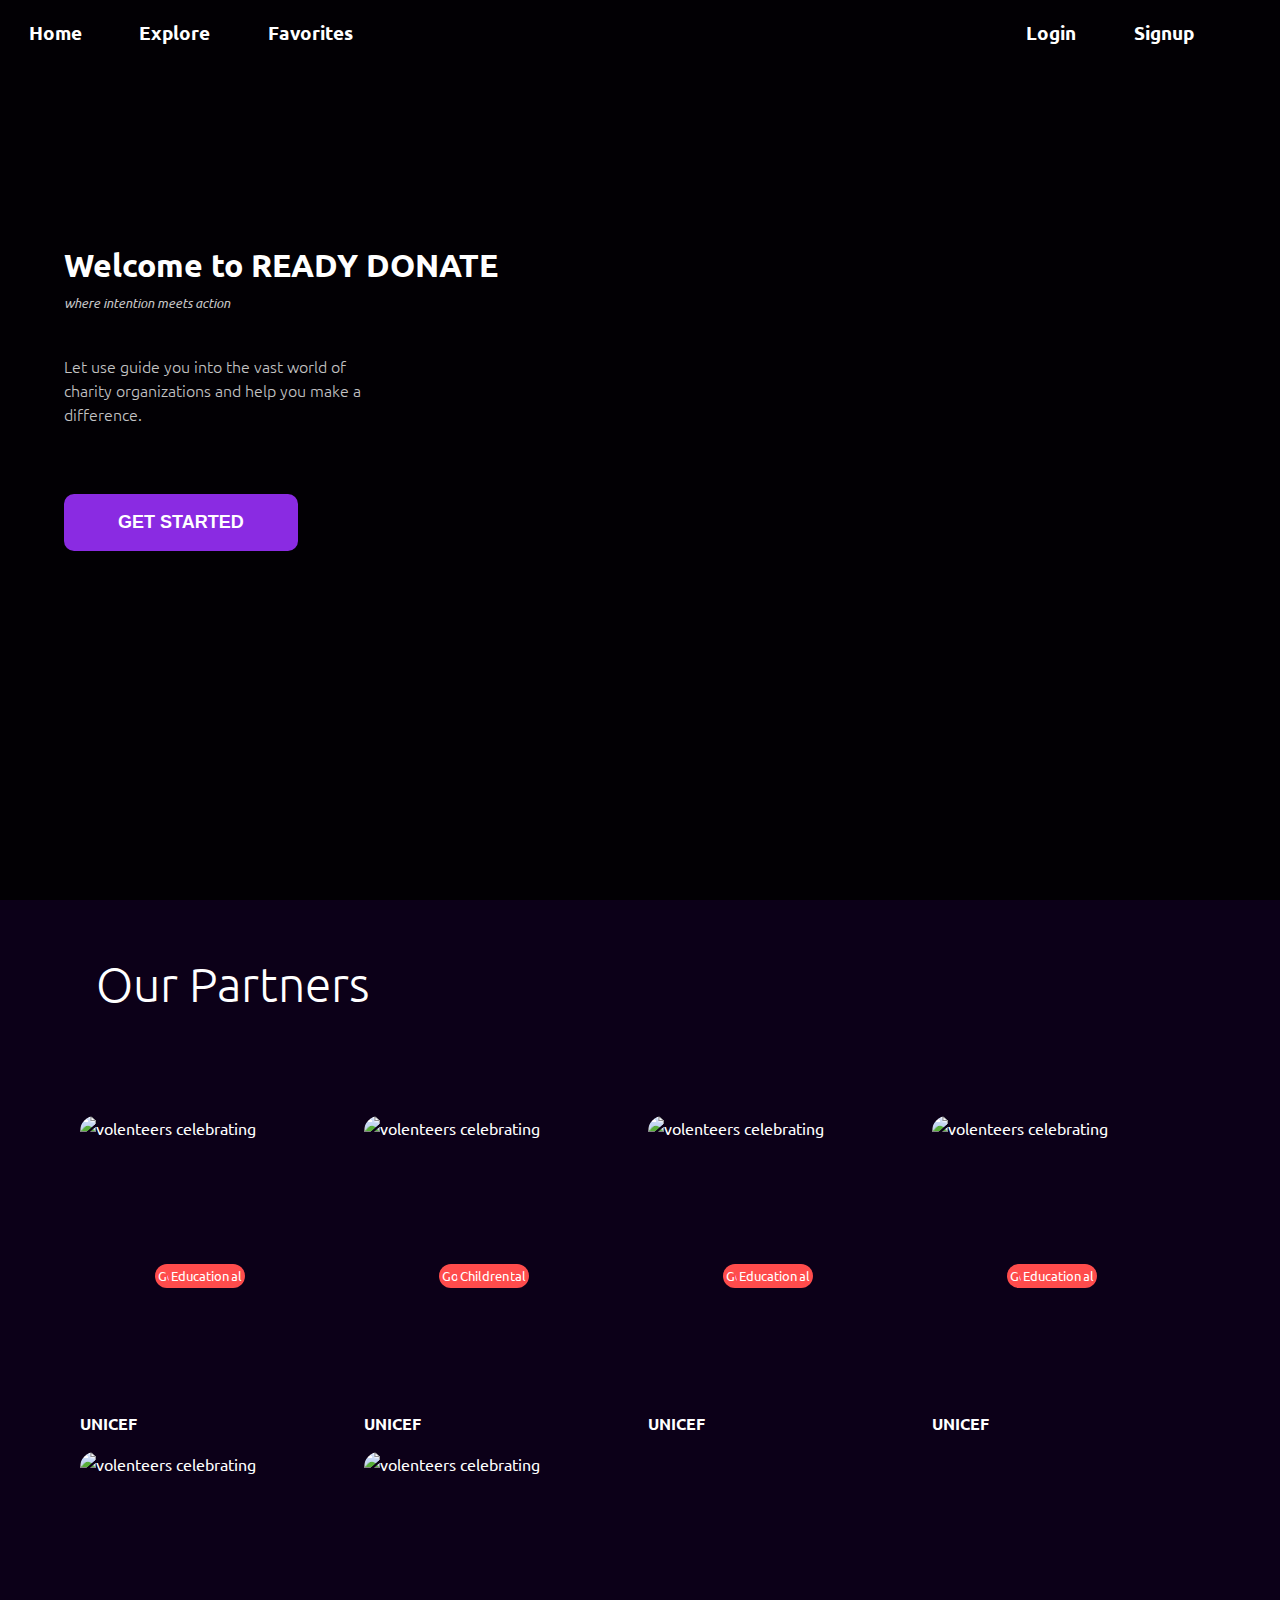
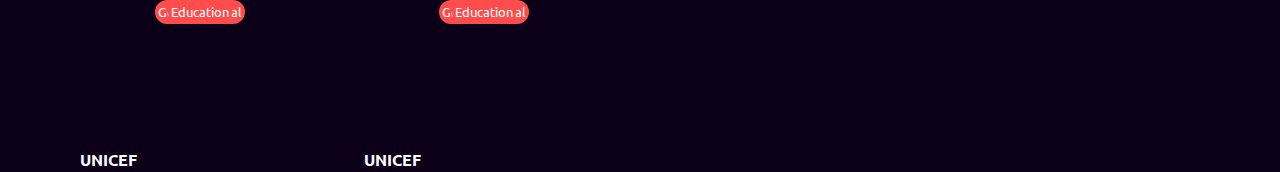
==== index.html @ 2837ab2d "Update index.html" ====
<!DOCTYPE html>
<html lang="en">

<head>
    <meta charset="UTF-8">
    <meta http-equiv="X-UA-Compatible" content="IE=edge">
    <meta name="viewport" content="width=device-width, initial-scale=1.0">
    <link rel="preconnect" href="https://fonts.googleapis.com">
    <link rel="preconnect" href="https://fonts.gstatic.com" crossorigin>
    <!-- <script src="app.js"></script> -->
    <link href="https://fonts.googleapis.com/css2?family=Ubuntu:wght@300;400;700&display=swap" rel="stylesheet">
    <link rel="stylesheet" href="index.css" class="css">
    <title>Homepage</title>
</head>

<body>


    <header class="container">
        <div class="nav-bar">
            <div class="nav-items">Home</div>
            <div class="nav-items">Explore</div>
            <div class="nav-items">Favorites</div>
            <div class="nav-items login">Login</div>
            <div class="nav-items signup">Signup</div>
        </div>
        <div>
            <video src="background_lowres.mp4" preload muted loop autoplay class="fullscreen-video-wrap"></video>
        </div>
        <div class="header-overlay"></div>
        <div class="content">
            <h1>Welcome to READY DONATE</h1>
            <div class="light first-line"><i style="font-size: smaller;">where intention meets action</i></div>
            <br>
            <div class="light second-line">Let use guide you into the vast world of charity organizations and help you
                make a difference.</div>
            <a href="#explanation"><button class="get-started">GET STARTED</button></a>
        </div>

    </header>

    <div class="secondary-content">
        <span id="explanation"></span>
        <h2 class="light partner-title">Our Partners</h2>
        
        <div class="partners-grid">
            <div class="partners-grid-items">
                <img src="./img/1.jpg" alt="volenteers celebrating" class="partner-img">
                <span class="partner-name">UNICEF</span>
                <div class="tags first">Volunteering</div>
                <div class="tags second">Governmental</div>
                <div class="tags third">Children</div>
                <div class="tags fourth">Education</div>

            </div>

             <div class="partners-grid-items">
                <img src="./img/2.jpg" alt="volenteers celebrating" class="partner-img">
                <span class="partner-name">UNICEF</span>
                <div class="tags first">Volenteering</div>
                <div class="tags second">Governmental</div>
                <div class="tags third">Children</div>

            </div>

            <div class="partners-grid-items">
                <img src="./img/3.jpg" alt="volenteers celebrating" class="partner-img">
                <span class="partner-name">UNICEF</span>
                <div class="tags first">Volenteering</div>
                <div class="tags second">Governmental</div>
                <div class="tags third">Children</div>
                <div class="tags fourth">Education</div>

            </div>

            <div class="partners-grid-items">
                <img src="./img/4.jpg" alt="volenteers celebrating" class="partner-img">
                <span class="partner-name">UNICEF</span>
                <div class="tags first">Volenteering</div>
                <div class="tags second">Governmental</div>
                <div class="tags third">Children</div>
                <div class="tags fourth">Education</div>

            </div>

            <div class="partners-grid-items">
                <img src="./img/5.jpg" alt="volenteers celebrating" class="partner-img">
                <span class="partner-name">UNICEF</span>
                <div class="tags first">Volenteering</div>
                <div class="tags second">Governmental</div>
                <div class="tags third">Children</div>
                <div class="tags fourth">Education</div>

            </div>

            <div class="partners-grid-items">
                <img src="./img/6.jpg" alt="volenteers celebrating" class="partner-img">
                <span class="partner-name">UNICEF</span>
                <div class="tags first">Volenteering</div>
                <div class="tags second">Governmental</div>
                <div class="tags third">Children</div>
                <div class="tags fourth">Education</div>

            </div>
           
           
         
        </div>

    </div>





   
</body>

</html>
---- index.css ----
*{
    margin: 0;
    padding: 0; 
    box-sizing: border-box;
    scroll-behavior: smooth;
    

}

body{
    margin: 0;
    font-family: 'Ubuntu', sans-serif;
    font-size: 1rem;
    line-height: 1.5;
    color: rgb(255, 255, 255);
    background-color: rgb(12, 0, 24);
    
    overflow-x: hidden;
}

/* Navigation Styling ==================== */
.nav-bar{
   display: flex;
   width: 100vw;
   font-weight: 700;
   font-size: larger;
   justify-content: flex-start;
   gap: 1em;
   padding: .5em;
   position: absolute;
   z-index :2;
   color: white;
   
}

.nav-items{
    padding: 0.5em 1em;
    border-radius: 5px;
    transition: transform 250ms ease-in;
}

.nav-items::after{
    content: " ";
    height: 3px;
    width: 0%;
    display:block;
    background-color: rgb(255, 255, 255);
    transition: all 250ms ease-in;
}

.nav-items:hover::after{
    width: 100%;


}

.nav-items:hover{
    transform: translateY(-5px);
}

.login{
    margin-left: auto;
    
}

.signup{
    margin-right: 3em;
}

/* ================================== */


.container{
    display: flex;
    flex-direction: column;
    height: 100vh;
    width: 100vw;
    overflow: hidden;
    
}

.fullscreen-video-wrap{
    min-width: 100vw;
    min-height: 100vh;
    height: 100%;
    object-fit:cover;
    width: 100%;
  

    
    z-index :0;
}

.header-overlay{
    position: absolute;
    height: 100vh;
    width: 100vw;
    background-color: rgb(0, 0, 0);
    filter: opacity(0.85);
    z-index: 1;
}

.content{
    position: absolute;
    display: flex;
    flex-direction: column;
    /* width: min-content; */
    z-index: 5;


    left: 0;
    top: 25%;
    margin-left: 3em;

    color: rgb(255, 255, 255);
    font-size: 1em;
    padding: 1em;
    border-radius: 5px;
    animation: slide-in 1s ease 0ms 1 normal;

}

.secondary-content{
    height: 50em;
    width: 100vw;
    
}

.light{
    font-weight: lighter;
    width: max-content;
}

.first-line, .second-line{
    color: rgb(196, 196, 196)
}

.first-line{
    margin: 0;
}

.second-line{
    display: flex;
    width: 300px;
    flex-wrap:wrap;
    font-size: medium;
    margin-top: 1em;
    margin-bottom: 2em;
    
}

@keyframes slide-in {
    0%{
        transform: translateX(-90px);
        filter: opacity(0)
    }
    100%{
        transform: translateX(0);
        filter:opacity(1)
    }
    
}

.get-started{
    border: none;
    padding: 1em 3em;
    border-radius: 10px;
    margin-top: 2em;
    color: rgb(255, 255, 255);
    font-weight: 700;
    font-size: large;
    background-color: blueviolet;
    cursor: pointer;
    transition: background-color 200ms ease, color 200ms ease;
}

.get-started:hover{
   
    background-color: rgb(255, 255, 255);
    color: rgb(0, 0, 0)
}

.partner-title{
    font-size: 3em;
    padding: 1em 0 2em 2em;
    font-weight: lighter;

}

hr{
    color: blueviolet
}


.partners-grid{
    display: grid;
    margin: 0em 5em;
    grid-template-columns: repeat(auto-fill, minmax(15em, 1fr));
    justify-content: space-around;
    gap: 1em;

}

.partner-img{
    object-fit:cover;
    overflow: hidden;
    border-radius: 15px;
    height: 100%;
    width: 100%;
}

.partners-grid-items{
    position: relative;
    display: flex;
    flex-direction: column;
    justify-content: center;
    align-items: center;
    height: 20em;
    max-width: 15em;
    z-index: 1;
    
    border-radius: 15px;
    color: rgb(255, 255, 255);
    transition: transform 200ms ease;
    
}
.partners-grid-items::before{
    content: " ";
    background-color: rgba(0, 0, 0,0);
    height: 100%;
    width: 100%;
    border-radius: 15px;
    position: absolute;
    z-index: -2;
    filter: blur(0px);
    transition: all 200ms ease;
    /* display: none; */
    
}

.partners-grid-items:hover{
   transform: scale(1.3);
   z-index: 3;
    
}

.partners-grid-items:hover::before{
    background-color: rgba(0, 0, 0,0.7);
    filter: blur(15px);
    height: 120%;
    width: 120%
    
}

.partner-name{
    align-self: flex-start;
    margin-top: 0.5em;
    font-weight: bold;
}

.tags{
    position: absolute;
    transition: transform 200ms ease;
    padding: 0.2em;
    font-size: small;
    border-radius: 15px;
    background-color: rgb(255, 76, 76);
    z-index: -1;
    transition: transform 200ms ease, z-index 0ms ease-in-out 100ms;
    cursor: pointer;
    
}

.tags:hover{
    
    background-color: rgb(105, 105, 105);
    
    
}

.second{
    transition-delay: 100ms;

}
.third{
    transition-delay: 200ms;

}

.partners-grid-items:hover > .first{
    transform: translate(90px, -120px);
    z-index: 2;

    
}

.partners-grid-items:hover > .second{
    transform: translate(90px, -85px);
    z-index: 3;

    
}
.partners-grid-items:hover > .third{
    transform: translate(90px, -55px);
    z-index: 3;

    
}
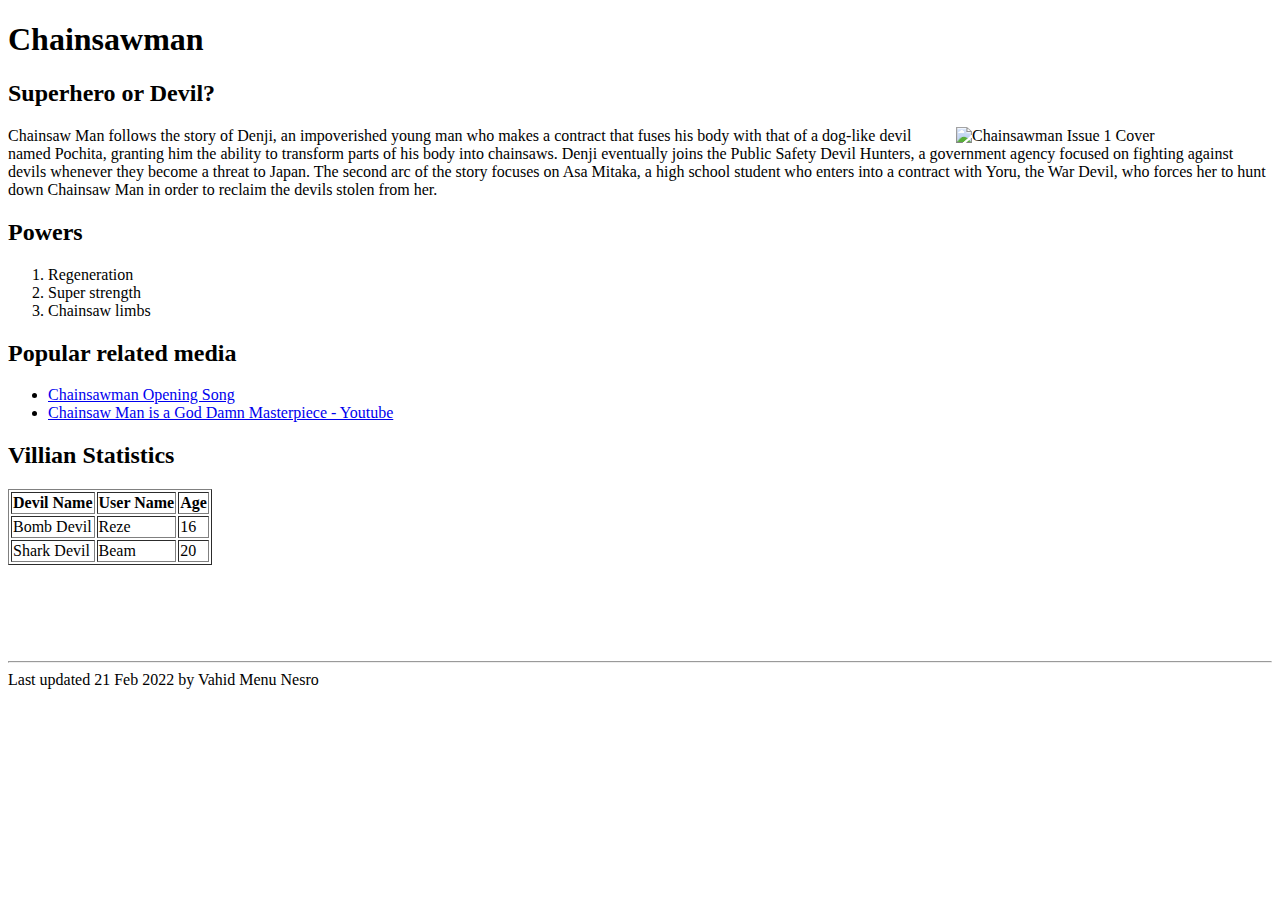
==== commit ea1dd0a6: "Added Web Application Development Lab I submission" ====
--- a/index.html
+++ b/index.html
@@ -1,119 +1,54 @@
 <!DOCTYPE html>
 <html lang="en">
-
 <head>
     <meta charset="UTF-8">
     <meta http-equiv="X-UA-Compatible" content="IE=edge">
     <meta name="viewport" content="width=device-width, initial-scale=1.0">
-    <link rel="preconnect" href="https://fonts.googleapis.com">
-    <link rel="preconnect" href="https://fonts.gstatic.com" crossorigin>
-    <!-- <script src="app.js"></script> -->
-    <link href="https://fonts.googleapis.com/css2?family=Ubuntu:wght@300;400;700&display=swap" rel="stylesheet">
-    <link rel="stylesheet" href="index.css" class="css">
-    <title>Homepage</title>
+    <title>Chainsawman</title>
 </head>
-
 <body>
 
+    <h1>Chainsawman</h1>
+    <h2>Superhero or Devil?</h2>
+    <img width="25%" align="right" src="https://external-content.duckduckgo.com/iu/?u=https%3A%2F%2Fwww.anime-planet.com%2Fimages%2Fmanga%2Fcovers%2Fchainsaw-man-31370.jpg&f=1&nofb=1&ipt=a8f7a7e1b559fd4f1388fbc23ff9c0e01ba926c90dc24763e2a5d7ad7f9122f6&ipo=images" alt="Chainsawman Issue 1 Cover">
 
-    <header class="container">
-        <div class="nav-bar">
-            <div class="nav-items">Home</div>
-            <div class="nav-items">Explore</div>
-            <div class="nav-items">Favorites</div>
-            <div class="nav-items login">Login</div>
-            <div class="nav-items signup">Signup</div>
-        </div>
-        <div>
-            <video src="background_lowres.mp4" preload muted loop autoplay class="fullscreen-video-wrap"></video>
-        </div>
-        <div class="header-overlay"></div>
-        <div class="content">
-            <h1>Welcome to READY DONATE</h1>
-            <div class="light first-line"><i style="font-size: smaller;">where intention meets action</i></div>
-            <br>
-            <div class="light second-line">Let use guide you into the vast world of charity organizations and help you
-                make a difference.</div>
-            <a href="#explanation"><button class="get-started">GET STARTED</button></a>
-        </div>
-
-    </header>
-
-    <div class="secondary-content">
-        <span id="explanation"></span>
-        <h2 class="light partner-title">Our Partners</h2>
-        
-        <div class="partners-grid">
-            <div class="partners-grid-items">
-                <img src="./img/1.jpg" alt="volenteers celebrating" class="partner-img">
-                <span class="partner-name">UNICEF</span>
-                <div class="tags first">Volunteering</div>
-                <div class="tags second">Governmental</div>
-                <div class="tags third">Children</div>
-                <div class="tags fourth">Education</div>
-
-            </div>
-
-             <div class="partners-grid-items">
-                <img src="./img/2.jpg" alt="volenteers celebrating" class="partner-img">
-                <span class="partner-name">UNICEF</span>
-                <div class="tags first">Volenteering</div>
-                <div class="tags second">Governmental</div>
-                <div class="tags third">Children</div>
-
-            </div>
-
-            <div class="partners-grid-items">
-                <img src="./img/3.jpg" alt="volenteers celebrating" class="partner-img">
-                <span class="partner-name">UNICEF</span>
-                <div class="tags first">Volenteering</div>
-                <div class="tags second">Governmental</div>
-                <div class="tags third">Children</div>
-                <div class="tags fourth">Education</div>
-
-            </div>
-
-            <div class="partners-grid-items">
-                <img src="./img/4.jpg" alt="volenteers celebrating" class="partner-img">
-                <span class="partner-name">UNICEF</span>
-                <div class="tags first">Volenteering</div>
-                <div class="tags second">Governmental</div>
-                <div class="tags third">Children</div>
-                <div class="tags fourth">Education</div>
-
-            </div>
-
-            <div class="partners-grid-items">
-                <img src="./img/5.jpg" alt="volenteers celebrating" class="partner-img">
-                <span class="partner-name">UNICEF</span>
-                <div class="tags first">Volenteering</div>
-                <div class="tags second">Governmental</div>
-                <div class="tags third">Children</div>
-                <div class="tags fourth">Education</div>
-
-            </div>
-
-            <div class="partners-grid-items">
-                <img src="./img/6.jpg" alt="volenteers celebrating" class="partner-img">
-                <span class="partner-name">UNICEF</span>
-                <div class="tags first">Volenteering</div>
-                <div class="tags second">Governmental</div>
-                <div class="tags third">Children</div>
-                <div class="tags fourth">Education</div>
-
-            </div>
-           
-           
-         
-        </div>
-
-    </div>
+    <p>Chainsaw Man follows the story of Denji, an impoverished young man who makes a contract that fuses his body with that of a dog-like devil named Pochita, granting him the ability to transform parts of his body into chainsaws. Denji eventually joins the Public Safety Devil Hunters, a government agency focused on fighting against devils whenever they become a threat to Japan. The second arc of the story focuses on Asa Mitaka, a high school student who enters into a contract with Yoru, the War Devil, who forces her to hunt down Chainsaw Man in order to reclaim the devils stolen from her. </p>
 
 
+    <h2>Powers</h2>
+    <ol>
+        <li>Regeneration</li>
+        <li>Super strength</li>
+        <li>Chainsaw limbs</li>
+    </ol>
 
+    <h2>Popular related media</h2>
+    <ul>
+        <li><a href="https://www.youtube.com/watch?v=dFlDRhvM4L0">Chainsawman Opening Song</a></li>
+        <li><a href="https://www.youtube.com/watch?v=8W2m7fW5j5k">Chainsaw Man is a God Damn Masterpiece - Youtube </a></li>
+    </ul>
 
+    <h2>Villian Statistics</h2>
+    <table border>
+        <tr>
+          <th>Devil Name</th>
+          <th>User Name</th>
+          <th>Age</th>
+        </tr>
+        <tr>
+          <td>Bomb Devil</td>
+          <td>Reze</td>
+          <td>16</td>
+        </tr>
+        <tr>
+          <td>Shark Devil</td>
+          <td>Beam</td>
+          <td>20</td>
+        </tr>
+      </table> 
 
-   
+      <hr style="margin-top: 6em;">
+      Last updated 21 Feb 2022 by Vahid Menu Nesro
+    
 </body>
-
-</html>
+</html>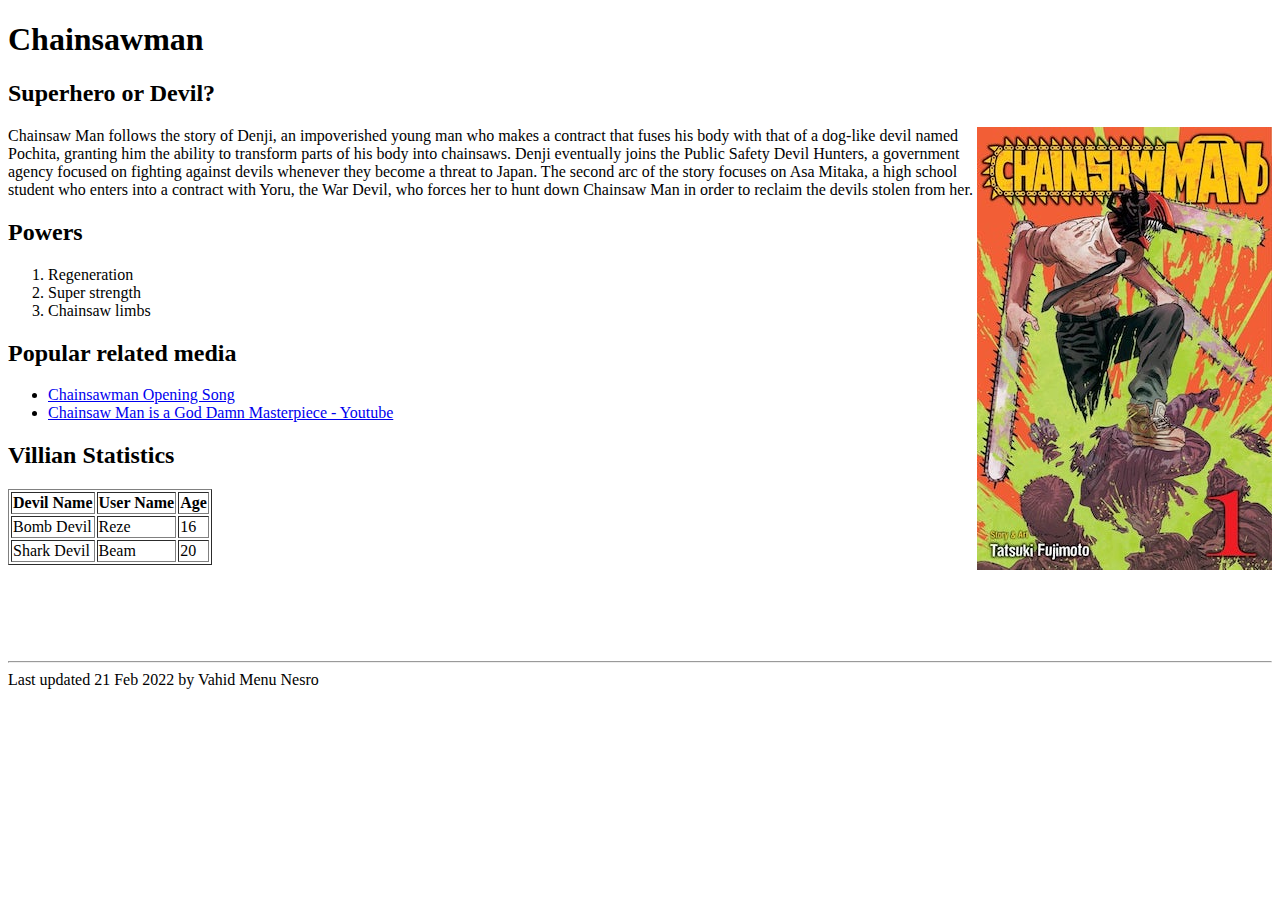
==== commit 5eccff9a: "Include thumbnail feature" ====
--- a/index.html
+++ b/index.html
@@ -10,7 +10,7 @@
 
     <h1>Chainsawman</h1>
     <h2>Superhero or Devil?</h2>
-    <img width="25%" align="right" src="https://external-content.duckduckgo.com/iu/?u=https%3A%2F%2Fwww.anime-planet.com%2Fimages%2Fmanga%2Fcovers%2Fchainsaw-man-31370.jpg&f=1&nofb=1&ipt=a8f7a7e1b559fd4f1388fbc23ff9c0e01ba926c90dc24763e2a5d7ad7f9122f6&ipo=images" alt="Chainsawman Issue 1 Cover">
+    <a href="chainsawman.jpg"><img align="right" src="small.jpg" alt="Chainsawman Issue 1 Cover"></a>
 
     <p>Chainsaw Man follows the story of Denji, an impoverished young man who makes a contract that fuses his body with that of a dog-like devil named Pochita, granting him the ability to transform parts of his body into chainsaws. Denji eventually joins the Public Safety Devil Hunters, a government agency focused on fighting against devils whenever they become a threat to Japan. The second arc of the story focuses on Asa Mitaka, a high school student who enters into a contract with Yoru, the War Devil, who forces her to hunt down Chainsaw Man in order to reclaim the devils stolen from her. </p>
 
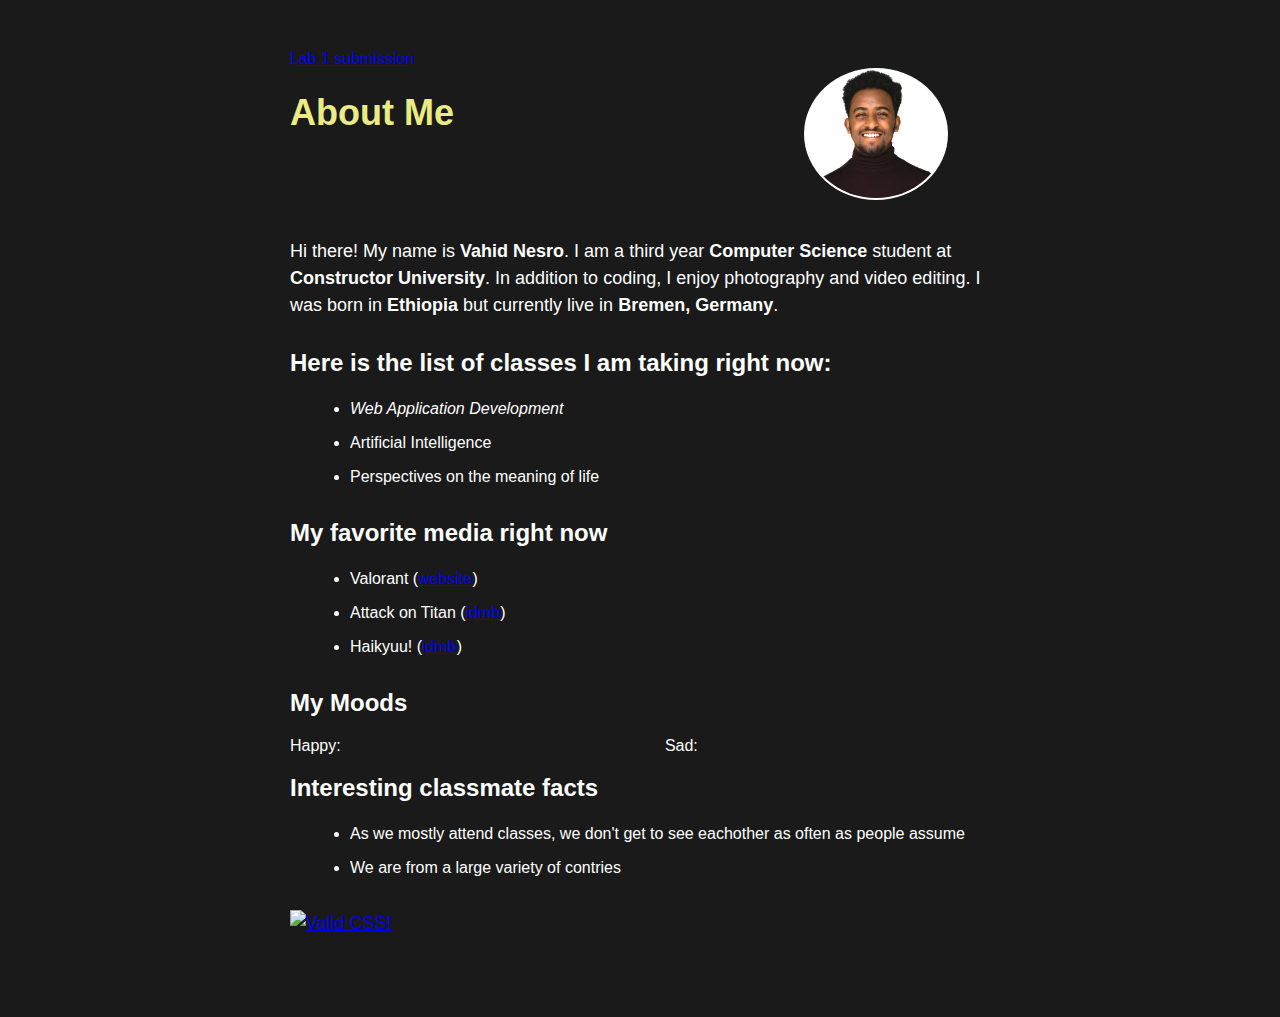
==== commit 4c4409f8: "Added lab 2 submission" ====
--- a/index.html
+++ b/index.html
@@ -4,51 +4,64 @@
     <meta charset="UTF-8">
     <meta http-equiv="X-UA-Compatible" content="IE=edge">
     <meta name="viewport" content="width=device-width, initial-scale=1.0">
-    <title>Chainsawman</title>
+    <link rel="stylesheet" href="style.css">
+	<title>About Me</title>
 </head>
 <body>
+	<div class="container">
+        <div>
+            <a href="lab1.html">  Lab 1 submission</a>
+        </div>
+        <div class="top-flex">
+            <h1>About Me</h1>
+		    <img class="profile-picture" src="Subject.png" alt="My Picture">
+        </div>
+		
+		<p>Hi there! My name is <b>Vahid Nesro</b>. I am a third year <b>Computer Science</b> student at <b>Constructor University</b>. In addition to coding, I enjoy photography and video editing. 
+            I was born in <b>Ethiopia</b> but currently live in <b>Bremen, Germany</b>.
 
-    <h1>Chainsawman</h1>
-    <h2>Superhero or Devil?</h2>
-    <a href="chainsawman.jpg"><img align="right" src="small.jpg" alt="Chainsawman Issue 1 Cover"></a>
+            
+        </p>
+		<h2>Here is the list of classes I am taking right now: </h2>
+		<ul>
+			<li><i>Web Application Development</i> </li>
+			<li>Artificial Intelligence</li>
+			<li>Perspectives on the meaning of life</li>
+		</ul>
+		<h2>My favorite media right now</h2>
+		<ul>
+			<li>Valorant (<a href="https://playvalorant.com/de-de/">website</a>)</li>
+			<li>Attack on Titan (<a href="https://www.imdb.com/title/tt2560140/">idmb</a>)</li>
+			<li>Haikyuu! (<a href="https://www.imdb.com/title/tt3398540/?ref_=nv_sr_srsg_0">idmb</a>)</li>
+		</ul>
 
-    <p>Chainsaw Man follows the story of Denji, an impoverished young man who makes a contract that fuses his body with that of a dog-like devil named Pochita, granting him the ability to transform parts of his body into chainsaws. Denji eventually joins the Public Safety Devil Hunters, a government agency focused on fighting against devils whenever they become a threat to Japan. The second arc of the story focuses on Asa Mitaka, a high school student who enters into a contract with Yoru, the War Devil, who forces her to hunt down Chainsaw Man in order to reclaim the devils stolen from her. </p>
+        <h2>My Moods</h2>
+        <div class="img-container">
+            Happy:
+            <img class="mood-img" src="https://images.unsplash.com/photo-1651613543604-195861551d15?ixlib=rb-4.0.3&ixid=MnwxMjA3fDB8MHxzZWFyY2h8NHx8aGFwcHl8ZW58MHx8MHx8&auto=format&fit=crop&w=900&q=60" alt="">
+            Sad: 
+            <img class="mood-img" src="https://images.unsplash.com/photo-1516585427167-9f4af9627e6c?ixlib=rb-4.0.3&ixid=MnwxMjA3fDB8MHxzZWFyY2h8NXx8c2FkfGVufDB8fDB8fA%3D%3D&auto=format&fit=crop&w=900&q=60" alt="">
+        </div>
+
+        <h2>Interesting classmate facts</h2>
+        <ul>
+            <li>As we mostly attend classes, we don't get to see eachother as often as people assume</li>
+            <li>We are from a large variety of contries</li>
+        </ul>
 
 
-    <h2>Powers</h2>
-    <ol>
-        <li>Regeneration</li>
-        <li>Super strength</li>
-        <li>Chainsaw limbs</li>
-    </ol>
+        <p>
+            <a href="http://jigsaw.w3.org/css-validator/check/referer">
+                <img style="border:0;width:88px;height:31px"
+                    src="http://jigsaw.w3.org/css-validator/images/vcss"
+                    alt="Valid CSS!">
+            </a>
+        </p>
+                         
 
-    <h2>Popular related media</h2>
-    <ul>
-        <li><a href="https://www.youtube.com/watch?v=dFlDRhvM4L0">Chainsawman Opening Song</a></li>
-        <li><a href="https://www.youtube.com/watch?v=8W2m7fW5j5k">Chainsaw Man is a God Damn Masterpiece - Youtube </a></li>
-    </ul>
 
-    <h2>Villian Statistics</h2>
-    <table border>
-        <tr>
-          <th>Devil Name</th>
-          <th>User Name</th>
-          <th>Age</th>
-        </tr>
-        <tr>
-          <td>Bomb Devil</td>
-          <td>Reze</td>
-          <td>16</td>
-        </tr>
-        <tr>
-          <td>Shark Devil</td>
-          <td>Beam</td>
-          <td>20</td>
-        </tr>
-      </table> 
 
-      <hr style="margin-top: 6em;">
-      Last updated 21 Feb 2022 by Vahid Menu Nesro
-    
+	</div>
+	
 </body>
-</html>+</html>
--- a/style.css
+++ b/style.css
@@ -0,0 +1,64 @@
+body {
+    background-color: #1a1a1a; /* Dark mode background color */
+    color: #fff; /* Text color */
+    font-family: Arial, sans-serif;
+    margin: 0;
+    padding: 0;
+}
+
+.container {
+    max-width: 800px;
+    margin: 0 auto;
+    padding: 50px;
+    box-sizing: border-box;
+}
+
+h1 {
+    font-size: 36px;
+    margin-bottom: 20px;
+}
+
+.profile-picture{
+    display: block;
+    max-width: 20%;
+    margin-bottom: 20px;
+    background-color: white;
+    border-radius: 100%;
+    padding: 2px;
+}
+
+p {
+    font-size: 18px;
+    line-height: 1.5;
+    margin-bottom: 30px;
+}
+
+ul {
+    margin-left: 20px;
+    margin-bottom: 30px;
+}
+
+li {
+    font-size: 16px;
+    line-height: 1.5;
+    margin-bottom: 10px;
+}
+
+.img-container{
+    display: flex;
+    gap: 2em;
+}
+
+.mood-img{
+    width: 50%;
+    height: auto;
+    object-fit: cover;
+}
+h1{
+    color: rgb(235, 235, 132);
+}
+
+.top-flex{
+    display: flex;
+    gap: 50%;
+}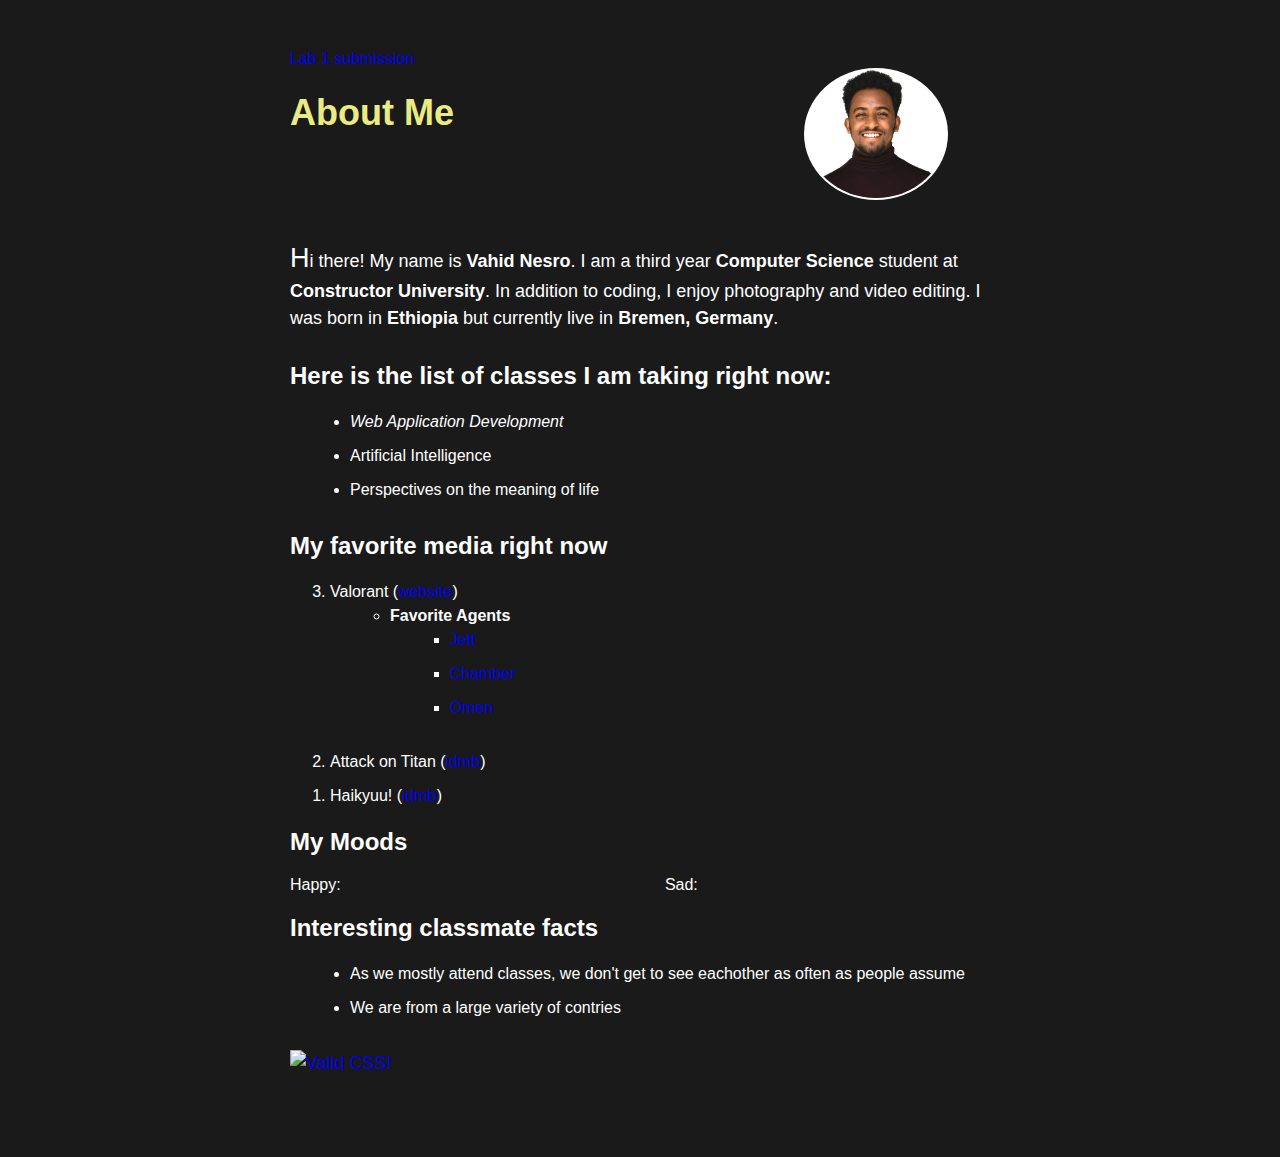
==== commit 3799a0e1: "Completed advanced tasks" ====
--- a/index.html
+++ b/index.html
@@ -29,11 +29,24 @@
 			<li>Perspectives on the meaning of life</li>
 		</ul>
 		<h2>My favorite media right now</h2>
-		<ul>
-			<li>Valorant (<a href="https://playvalorant.com/de-de/">website</a>)</li>
+		<ol reversed>
+			<li>Valorant (<a href="https://playvalorant.com/de-de/">website</a>)
+                <ul>
+                    <li>
+                        <b>Favorite Agents</b>
+                        <ul>
+                            <li><a href="https://playvalorant.com/de-de/agents/jett/">Jett</a></li>
+                            <li><a href="https://playvalorant.com/de-de/agents/chamber/">Chamber</a></li>
+                            <li><a href="https://playvalorant.com/de-de/agents/omen/">Omen</a></li>
+                        </ul>
+                    </li>
+                </ul>
+               
+            </li>
+            
 			<li>Attack on Titan (<a href="https://www.imdb.com/title/tt2560140/">idmb</a>)</li>
 			<li>Haikyuu! (<a href="https://www.imdb.com/title/tt3398540/?ref_=nv_sr_srsg_0">idmb</a>)</li>
-		</ul>
+		</ol>
 
         <h2>My Moods</h2>
         <div class="img-container">
--- a/style.css
+++ b/style.css
@@ -61,4 +61,17 @@
 .top-flex{
     display: flex;
     gap: 50%;
-}+}
+
+a{
+    text-decoration: none;
+}
+
+a:hover{
+    text-decoration: underline;
+}
+
+p::first-letter{
+    font-size: calc(18px * 1.5);
+}
+
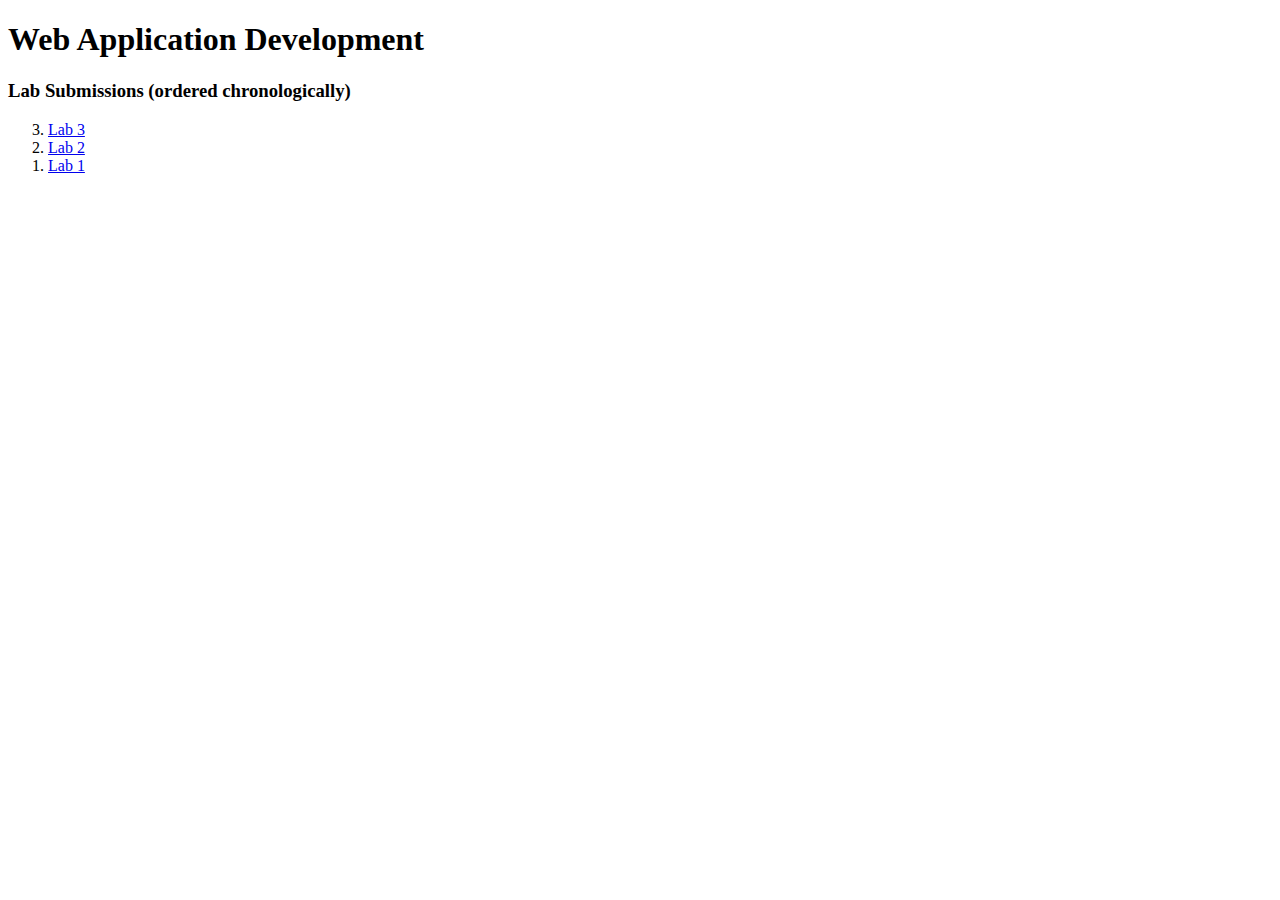
==== commit ef4e780d: "added lab 3" ====
--- a/index.html
+++ b/index.html
@@ -1,80 +1,29 @@
 <!DOCTYPE html>
 <html lang="en">
+
 <head>
     <meta charset="UTF-8">
     <meta http-equiv="X-UA-Compatible" content="IE=edge">
     <meta name="viewport" content="width=device-width, initial-scale=1.0">
-    <link rel="stylesheet" href="style.css">
-	<title>About Me</title>
+    <title>Web Application Development</title>
 </head>
+
 <body>
-	<div class="container">
-        <div>
-            <a href="lab1.html">  Lab 1 submission</a>
-        </div>
-        <div class="top-flex">
-            <h1>About Me</h1>
-		    <img class="profile-picture" src="Subject.png" alt="My Picture">
-        </div>
-		
-		<p>Hi there! My name is <b>Vahid Nesro</b>. I am a third year <b>Computer Science</b> student at <b>Constructor University</b>. In addition to coding, I enjoy photography and video editing. 
-            I was born in <b>Ethiopia</b> but currently live in <b>Bremen, Germany</b>.
+    <h1>Web Application Development </h1>
+    <h3>Lab Submissions (ordered chronologically)</h3>
+    
+    <ol reversed>
+        <li>
+            <a href="lab3/index.html"> Lab 3</a>
+        </li>
+        <li>
+            <a href="lab2/index.html"> Lab 2</a>
+        </li>
+        <li>
+            <a href="lab1/index.html"> Lab 1</a>
+        </li>
+    </ol>
 
-            
-        </p>
-		<h2>Here is the list of classes I am taking right now: </h2>
-		<ul>
-			<li><i>Web Application Development</i> </li>
-			<li>Artificial Intelligence</li>
-			<li>Perspectives on the meaning of life</li>
-		</ul>
-		<h2>My favorite media right now</h2>
-		<ol reversed>
-			<li>Valorant (<a href="https://playvalorant.com/de-de/">website</a>)
-                <ul>
-                    <li>
-                        <b>Favorite Agents</b>
-                        <ul>
-                            <li><a href="https://playvalorant.com/de-de/agents/jett/">Jett</a></li>
-                            <li><a href="https://playvalorant.com/de-de/agents/chamber/">Chamber</a></li>
-                            <li><a href="https://playvalorant.com/de-de/agents/omen/">Omen</a></li>
-                        </ul>
-                    </li>
-                </ul>
-               
-            </li>
-            
-			<li>Attack on Titan (<a href="https://www.imdb.com/title/tt2560140/">idmb</a>)</li>
-			<li>Haikyuu! (<a href="https://www.imdb.com/title/tt3398540/?ref_=nv_sr_srsg_0">idmb</a>)</li>
-		</ol>
+</body>
 
-        <h2>My Moods</h2>
-        <div class="img-container">
-            Happy:
-            <img class="mood-img" src="https://images.unsplash.com/photo-1651613543604-195861551d15?ixlib=rb-4.0.3&ixid=MnwxMjA3fDB8MHxzZWFyY2h8NHx8aGFwcHl8ZW58MHx8MHx8&auto=format&fit=crop&w=900&q=60" alt="">
-            Sad: 
-            <img class="mood-img" src="https://images.unsplash.com/photo-1516585427167-9f4af9627e6c?ixlib=rb-4.0.3&ixid=MnwxMjA3fDB8MHxzZWFyY2h8NXx8c2FkfGVufDB8fDB8fA%3D%3D&auto=format&fit=crop&w=900&q=60" alt="">
-        </div>
-
-        <h2>Interesting classmate facts</h2>
-        <ul>
-            <li>As we mostly attend classes, we don't get to see eachother as often as people assume</li>
-            <li>We are from a large variety of contries</li>
-        </ul>
-
-
-        <p>
-            <a href="http://jigsaw.w3.org/css-validator/check/referer">
-                <img style="border:0;width:88px;height:31px"
-                    src="http://jigsaw.w3.org/css-validator/images/vcss"
-                    alt="Valid CSS!">
-            </a>
-        </p>
-                         
-
-
-
-	</div>
-	
-</body>
-</html>
+</html>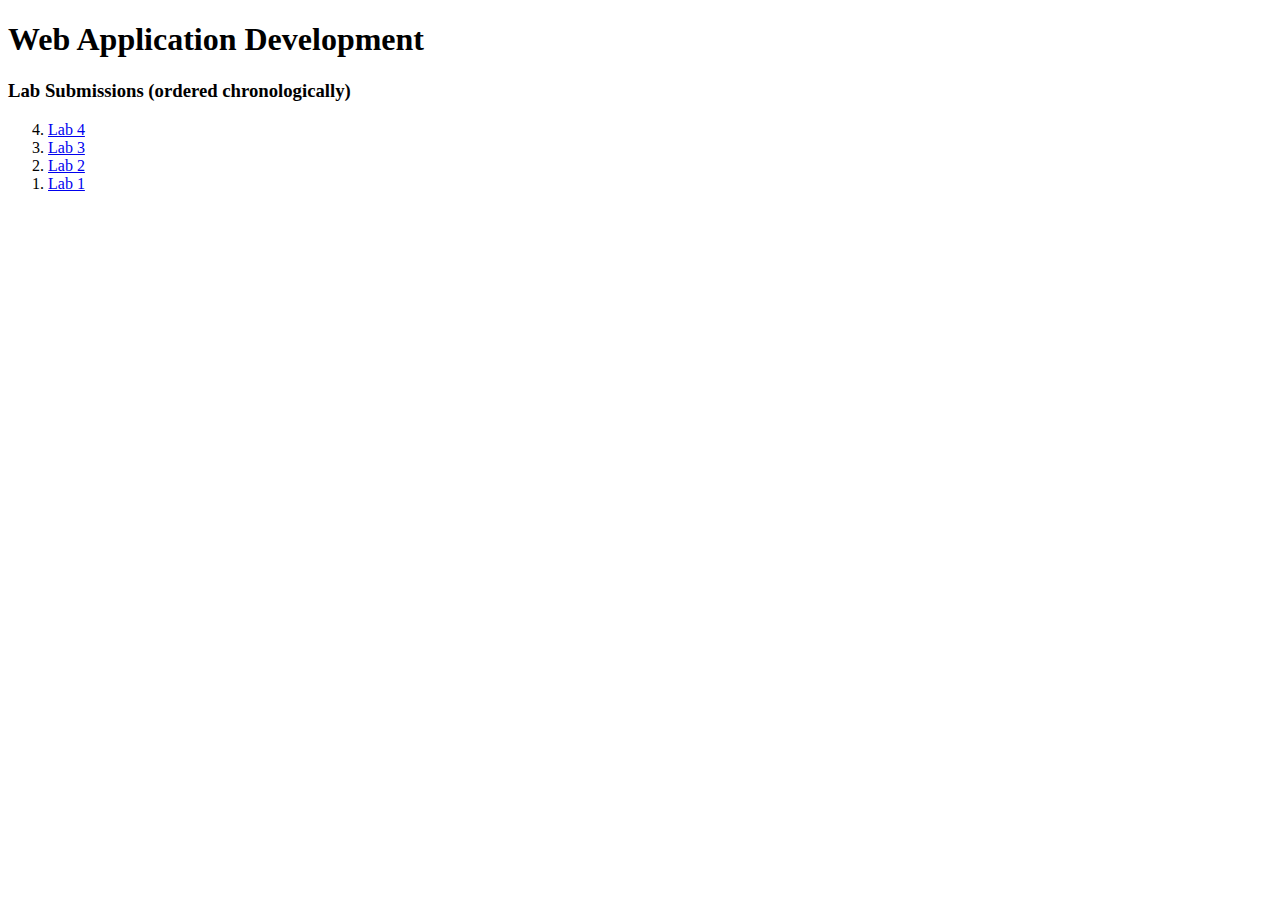
==== commit 82007ed0: "added lab 4" ====
--- a/index.html
+++ b/index.html
@@ -14,6 +14,9 @@
     
     <ol reversed>
         <li>
+            <a href="lab4/index.html"> Lab 4</a>
+        </li>
+        <li>
             <a href="lab3/index.html"> Lab 3</a>
         </li>
         <li>
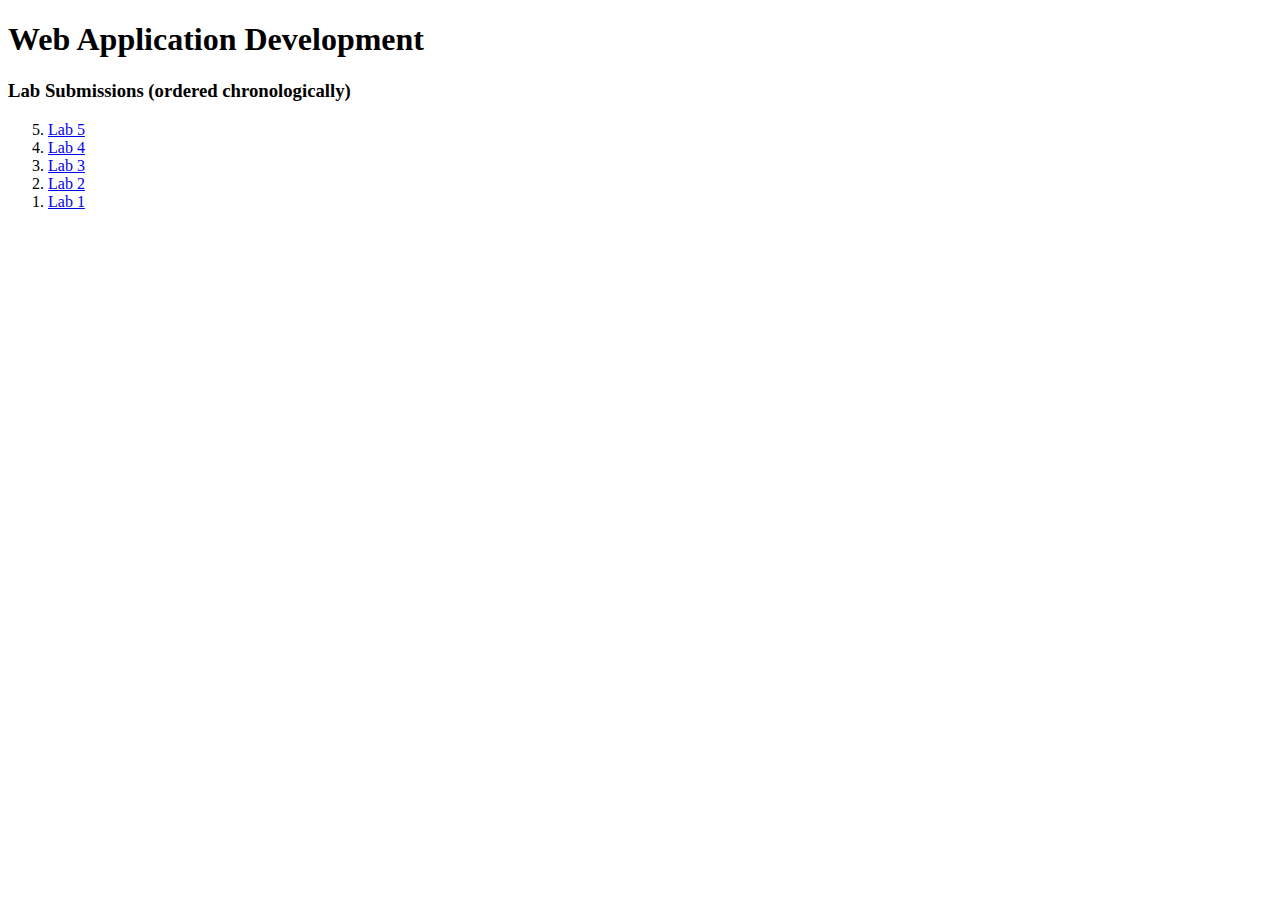
==== commit f6202d9d: "Added lab 5" ====
--- a/index.html
+++ b/index.html
@@ -13,6 +13,10 @@
     <h3>Lab Submissions (ordered chronologically)</h3>
     
     <ol reversed>
+        <li>
+            <a href="lab5/index.html"> Lab 5
+            </a>
+        </li>
         <li>
             <a href="lab4/index.html"> Lab 4</a>
         </li>
